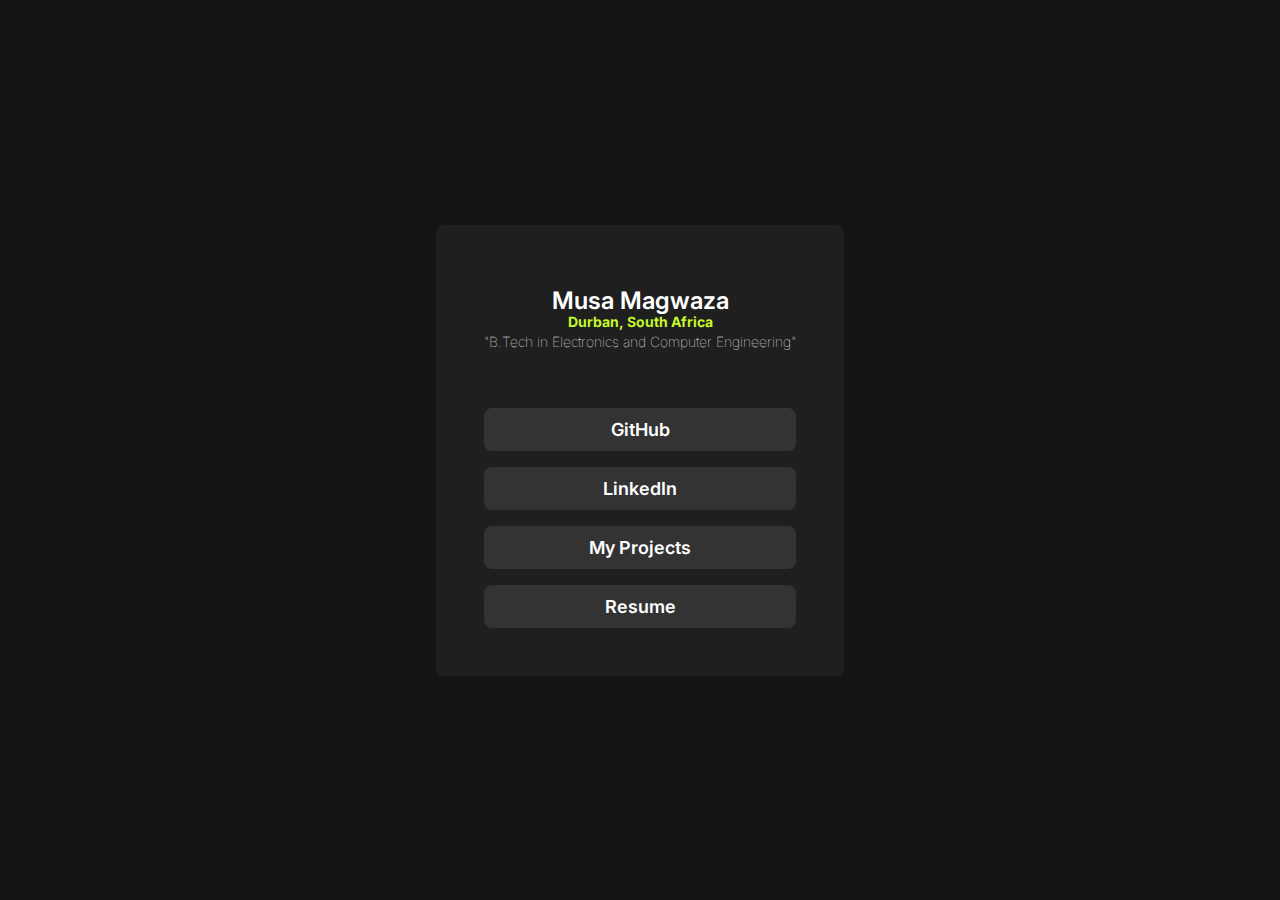
==== index.html @ a42a2da8 "modified css" ====
<!DOCTYPE html>
<html lang="en">
    <head>
        <meta charset="UTF-8">
        <meta name="viewport" content="width=device-width, initial-scale=1.0">
        <link rel="preconnect" href="https://fonts.googleapis.com">
        <link rel="preconnect" href="https://fonts.gstatic.com" crossorigin>
        <link href="https://fonts.googleapis.com/css2?family=Inter:ital,opsz,wght@0,14..32,100..900;1,14..32,100..900&display=swap" rel="stylesheet">

        <link rel="stylesheet" href="style.css">

        <title>Musa Magwaza</title>
    </head>
    <body class="bg-900">
        <div class="container | flex ai-c jc-c">
            <div class="card profile | bg-700">
                <div class="card__header profile__header | grid">
                    <div class="profile__img">
                        <img src="https://avatars.githubusercontent.com/u/65224007?v=4" alt="">
                    </div>

                    <div class="profile__description">
                        <h2 class="fs-600 fw-600">Musa Magwaza</h2>
                        <h3 class="fs-100 fc-lime">Durban, South Africa</h3>
                        <p class="fs-100 fw-100">"B.Tech in Electronics and Computer Engineering"</p>
                    </div>
                </div>

                <div class="card__body profile__links">
                    <ul class="card__list">
                        <li class="fs-500"><a href="https://github.com/itsmusa" class="profile__link fc-100">GitHub</a></li>
                        <li class="fs-500"><a href="https://www.linkedin.com/in/musamagwaza23/" target="_blank" class="profile__link fc-100">LinkedIn</a></li>
                        <li class="fs-500"><a href="./projects.html" class="profile__link fc-100">My Projects</a></li>
                        <li class="fs-500"><a href="" class="profile__link fc-100">Resume</a></li>
                    </ul>
                </div>
            </div>
        </div>
    </body>
</html>
---- style.css ----
:root {
    --color-900: hsl(0, 0%, 8%);
    --color-700: hsl(0, 0%, 12%);
    --color-400: hsl(0, 0%, 20%);
    --color-100: hsl(0, 0%, 100%);
    --color-lime: hsl(75, 94%, 57%);

    --fs-900: 2rem;
    --fs-600: 1.5rem;
    --fs-500: 1.125rem;
    --fs-400: 1rem;
    --fs-100: 0.875rem;

    --fw-700: 700;
    --fw-600: 600;
    --fw-500: 500;
    --fw-400: 400;
    --fw-100: 100;
}

*,
*::before,
*::after {
  box-sizing: border-box;
  margin: 0;
  padding: 0;
}

html {
    scroll-behavior: smooth;
}

ul, 
li {
    list-style: none;
}

body {
    min-height: 100vh;
    text-rendering: optimizeSpeed;
    font-family: 'Inter', sans-serif;
    line-height: 1.5;
    color: var(--color-100);
}

a {
    text-decoration: none;
    display: inline-block;
    font-weight: 600;
}

.link {
    color: var(--color-lime);
}

img, picture {
    display: block;
    max-width: 100%;
}

h1, h2, h3, h4,
button, input, label {
  line-height: 1;
}

hr {
    margin-bottom: 2rem;
}

.bg-900 { background: var(--color-900); }
.bg-700 { background: var(--color-700); }
.bg-400 { background: var(--color-400); }

.fc-100 { color: var(--color-100); }
.fc-lime { color: var(--color-lime); }

.fs-900 { font-size: var(--fs-900); }
.fs-600 { font-size: var(--fs-600); }
.fs-500 { font-size: var(--fs-500); }
.fs-400 { font-size: var(--fs-400); }
.fs-100 { font-size: var(--fs-100); }

.fw-600 { font-weight: var(--fw-600); }
.fw-500 { font-weight: var(--fw-500); }
.fw-400 { font-weight: var(--fw-400); }
.fw-100 { font-weight: var(--fw-100); }

.flex { display: flex; }
.ai-c { align-items: center; }
.jc-c { justify-content: center; }

.grid { display: grid; }

.br { border-radius: 0.5rem; }

.container {
    min-height: 100vh;
    padding: 2rem;
}

.card {
    min-width: 300px;
    width: fit-content;
    max-width: 960px;
    padding: 3em;
    border-radius: 0.5rem;

    & .card__body li {
        padding: 0.5rem;
        background: var(--color-400);
        border-radius: 0.5rem;

        &:not(:last-child) {
            margin-bottom: 1rem;
        }
    }

    &.projects {
        padding: 1rem;

        & h1 {
            margin-bottom: 2rem;
        }
        & h2 {
            margin-bottom: 1rem;
        }
    }
}

.profile {
    & .profile__header {
        justify-items: center;
        margin-bottom: 3.5rem;
    }

    & .profile__img {
        width: 5rem;
        margin-bottom: 1rem;

        & img {
            border-radius: 100%;
        }
    }

    & .profile__description {
        text-align: center;

        & :not(:last-child) {
            margin-bottom: 0.125rem;
        }
    }

    & .profile__links li {
        text-align: center;
        cursor: pointer;
        transition: 0.5s ease;
    }

    & .profile__links li:hover {
        background-color: hsl(75, 94%, 57%);
    }

    & .profile__link {
        width: 100%;
    }
}
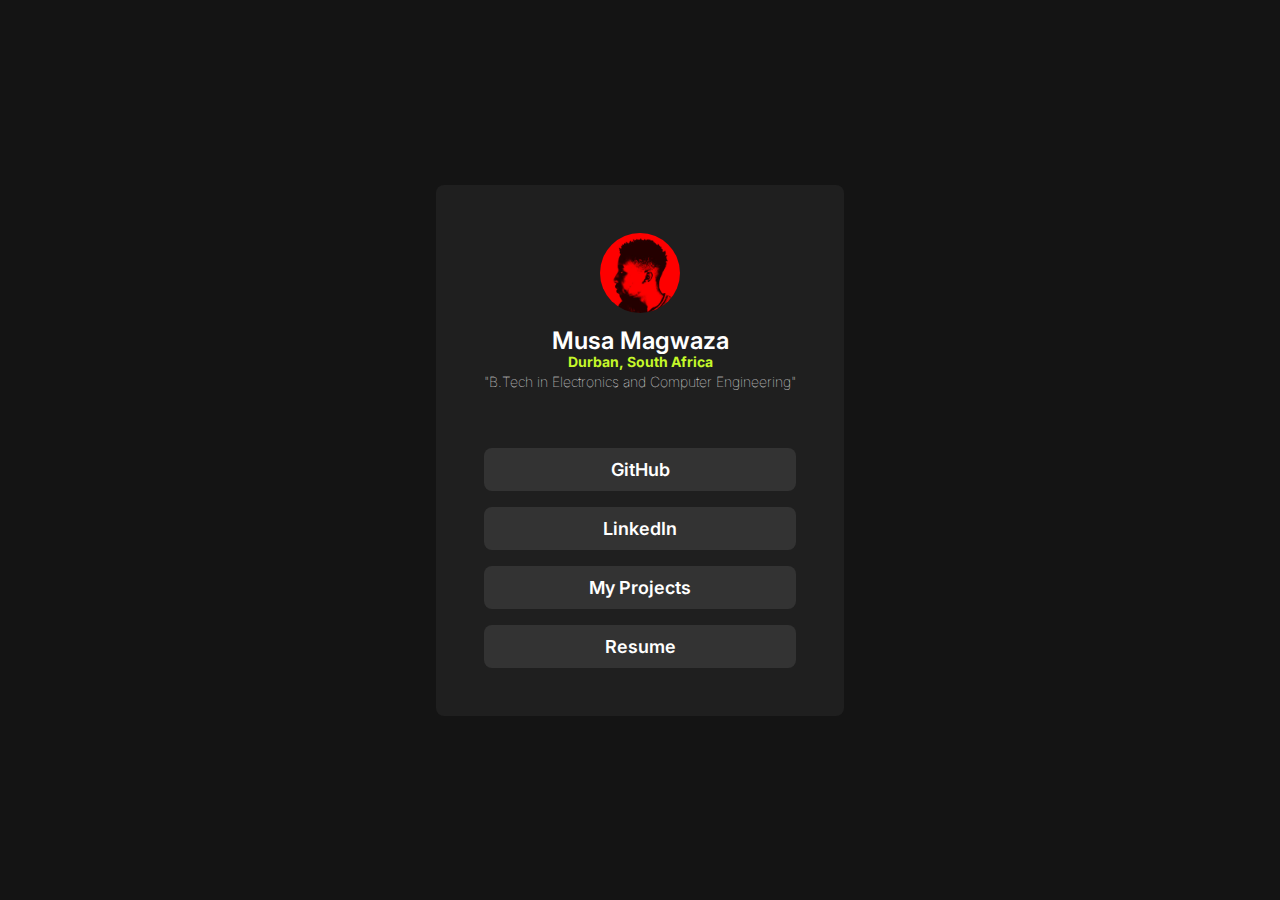
==== commit 9cf6e280: "modified the app" ====
--- a/index.html
+++ b/index.html
@@ -13,25 +13,25 @@
     </head>
     <body class="bg-900">
         <div class="container | flex ai-c jc-c">
-            <div class="card profile | bg-700">
-                <div class="card__header profile__header | grid">
-                    <div class="profile__img">
-                        <img src="https://avatars.githubusercontent.com/u/65224007?v=4" alt="">
+            <div class="card | bg-700">
+                <div class="card__header | grid">
+                    <div class="header__img">
+                        <img class="radius" src="./images/face.jpg" alt="">
                     </div>
 
-                    <div class="profile__description">
+                    <div class="card__description">
                         <h2 class="fs-600 fw-600">Musa Magwaza</h2>
                         <h3 class="fs-100 fc-lime">Durban, South Africa</h3>
                         <p class="fs-100 fw-100">"B.Tech in Electronics and Computer Engineering"</p>
                     </div>
                 </div>
 
-                <div class="card__body profile__links">
+                <div class="card__body">
                     <ul class="card__list">
-                        <li class="fs-500"><a href="https://github.com/itsmusa" class="profile__link fc-100">GitHub</a></li>
-                        <li class="fs-500"><a href="https://www.linkedin.com/in/musamagwaza23/" target="_blank" class="profile__link fc-100">LinkedIn</a></li>
-                        <li class="fs-500"><a href="./projects.html" class="profile__link fc-100">My Projects</a></li>
-                        <li class="fs-500"><a href="" class="profile__link fc-100">Resume</a></li>
+                        <li class="fs-500"><a href="https://github.com/itsmusa" class="link fc-100">GitHub</a></li>
+                        <li class="fs-500"><a href="https://www.linkedin.com/in/musamagwaza23/" target="_blank" class="link fc-100">LinkedIn</a></li>
+                        <li class="fs-500"><a href="./projects.html" class="link fc-100">My Projects</a></li>
+                        <li class="fs-500"><a href="" class="link fc-100">Resume</a></li>
                     </ul>
                 </div>
             </div>
--- a/style.css
+++ b/style.css
@@ -93,6 +93,8 @@
 
 .br { border-radius: 0.5rem; }
 
+.radius { border-radius: 100%;}
+
 .container {
     min-height: 100vh;
     padding: 2rem;
@@ -105,44 +107,17 @@
     padding: 3em;
     border-radius: 0.5rem;
 
-    & .card__body li {
-        padding: 0.5rem;
-        background: var(--color-400);
-        border-radius: 0.5rem;
-
-        &:not(:last-child) {
-            margin-bottom: 1rem;
-        }
-    }
-
-    &.projects {
-        padding: 1rem;
-
-        & h1 {
-            margin-bottom: 2rem;
-        }
-        & h2 {
-            margin-bottom: 1rem;
-        }
-    }
-}
-
-.profile {
-    & .profile__header {
+    & .card__header {
         justify-items: center;
         margin-bottom: 3.5rem;
     }
 
-    & .profile__img {
+    & .header__img {
         width: 5rem;
         margin-bottom: 1rem;
-
-        & img {
-            border-radius: 100%;
-        }
     }
 
-    & .profile__description {
+    & .card__description {
         text-align: center;
 
         & :not(:last-child) {
@@ -150,17 +125,24 @@
         }
     }
 
-    & .profile__links li {
+    & .card__list li {
+        padding: 0.5rem 1rem;
+        background: var(--color-400);
+        border-radius: 0.5rem;
         text-align: center;
         cursor: pointer;
         transition: 0.5s ease;
+
+        &:not(:last-child) {
+            margin-bottom: 1rem;
+        }
+
+        &:hover {
+            background-color: var(--color-lime);
+        }
     }
 
-    & .profile__links li:hover {
-        background-color: hsl(75, 94%, 57%);
-    }
-
-    & .profile__link {
+    & .link {
         width: 100%;
     }
 }
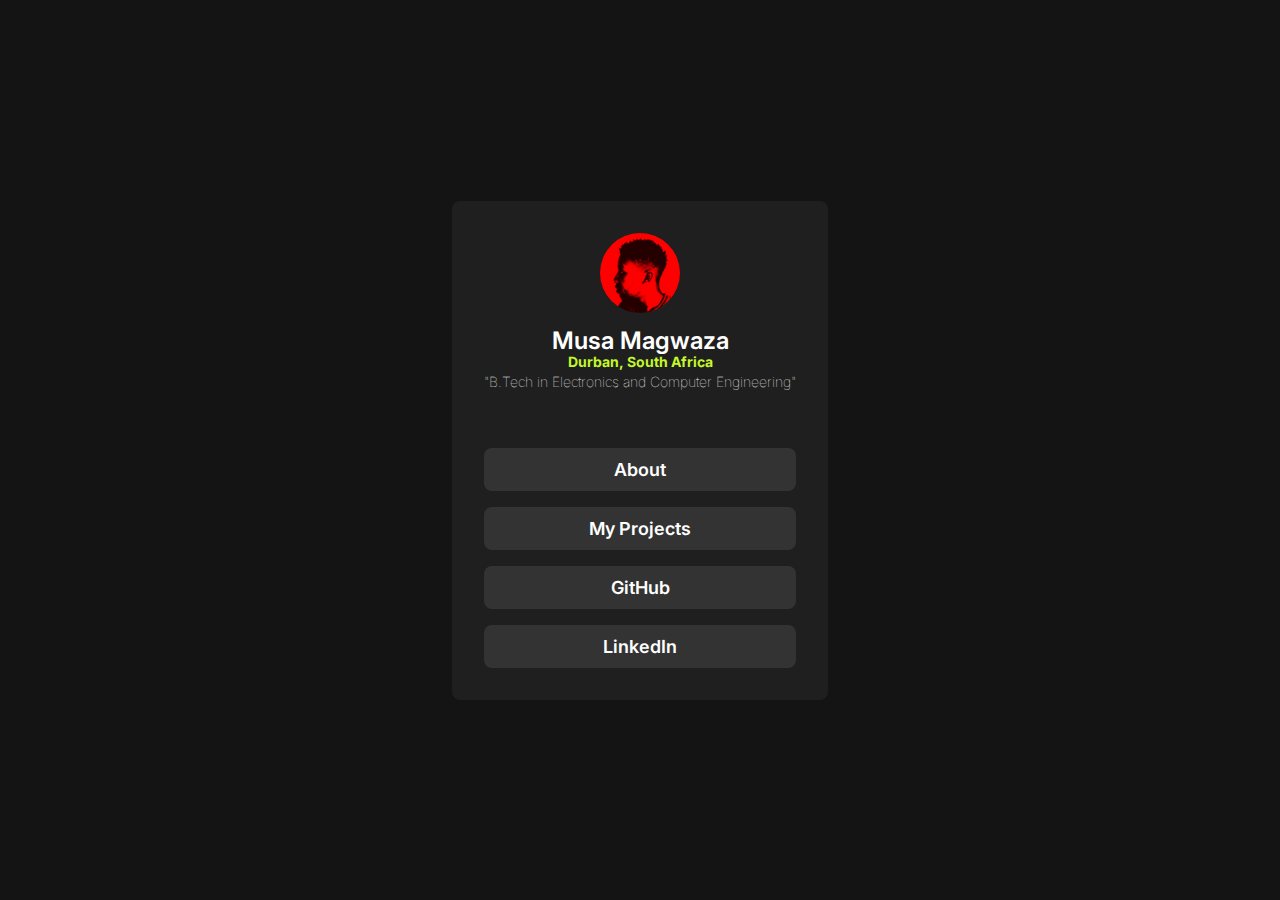
==== commit 8fdf87b3: "push" ====
--- a/index.html
+++ b/index.html
@@ -7,16 +7,16 @@
         <link rel="preconnect" href="https://fonts.gstatic.com" crossorigin>
         <link href="https://fonts.googleapis.com/css2?family=Inter:ital,opsz,wght@0,14..32,100..900;1,14..32,100..900&display=swap" rel="stylesheet">
 
-        <link rel="stylesheet" href="style.css">
+        <link rel="stylesheet" href="./css/style.css">
 
         <title>Musa Magwaza</title>
     </head>
-    <body class="bg-900">
-        <div class="container | flex ai-c jc-c">
+    <body class="">
+        <main class="container">
             <div class="card | bg-700">
                 <div class="card__header | grid">
                     <div class="header__img">
-                        <img class="radius" src="./images/face.jpg" alt="">
+                        <img class="radius" src="./assets/face.jpg" alt="">
                     </div>
 
                     <div class="card__description">
@@ -27,14 +27,34 @@
                 </div>
 
                 <div class="card__body">
-                    <ul class="card__list">
-                        <li class="fs-500"><a href="https://github.com/itsmusa" class="link fc-100">GitHub</a></li>
-                        <li class="fs-500"><a href="https://www.linkedin.com/in/musamagwaza23/" target="_blank" class="link fc-100">LinkedIn</a></li>
-                        <li class="fs-500"><a href="./projects.html" class="link fc-100">My Projects</a></li>
-                        <li class="fs-500"><a href="" class="link fc-100">Resume</a></li>
+                    <ul class="list">
+                        <li class="link fw-600"><a href="" class="fc-100" data-link>About</a></li>
+                        <li class="link fw-600"><a href="./projects.html" class="fc-100">My Projects</a></li>
+                        <li class="link fw-600"><a href="https://github.com/itsmusa" class="fc-100">GitHub</a></li>
+                        <li class="link fw-600"><a href="https://www.linkedin.com/in/musamagwaza23/" target="_blank" class="fc-100">LinkedIn</a></li>
                     </ul>
                 </div>
             </div>
+        </main>
+
+        <div class="modal" id="modal">
+            <div class="modal__container">
+                <button class="modal__closeBtn" id="closeModal" onclick="closeModal()"><img src="./assets/close.png" alt=""></button>
+                <div class="modal__content" id="modalContent">
+                    <h2>About Me</h2>
+                    <br>
+                    <p>Lorem, ipsum dolor sit amet consectetur adipisicing elit. Tempore excepturi ea dolorem dolores similique aut eveniet repellat animi sed atque.</p>
+                    <p>Lorem, ipsum dolor sit amet consectetur adipisicing elit. Tempore excepturi ea dolorem dolores similique aut eveniet repellat animi sed atque.</p>
+                    <br>
+                    <p>Lorem, ipsum dolor sit amet consectetur adipisicing elit. Tempore excepturi ea dolorem dolores similique aut eveniet repellat animi sed atque.</p>
+                    <p>Lorem, ipsum dolor sit amet consectetur adipisicing elit. Tempore excepturi ea dolorem dolores similique aut eveniet repellat animi sed atque.</p>
+                    <br>
+                    <p>Lorem ipsum dolor sit amet consectetur adipisicing elit. Corrupti reprehenderit perspiciatis nam iusto ullam placeat deserunt mollitia amet voluptatibus laboriosam? Quo architecto nihil fuga tempore voluptas officiis voluptatum culpa iusto!</p>
+                </div>
+            </div>
         </div>
+
+        <script src="./js/index.js"></script>
+        <script src="./js/modal.js"></script>
     </body>
 </html>
--- a/css/style.css
+++ b/css/style.css
@@ -0,0 +1,6 @@
+@import url('./global/boilerplate.css');
+@import url('./global/links.css');
+
+@import url('./components/list.css');
+@import url('./components/card.css');
+@import url('./components/modal.css');
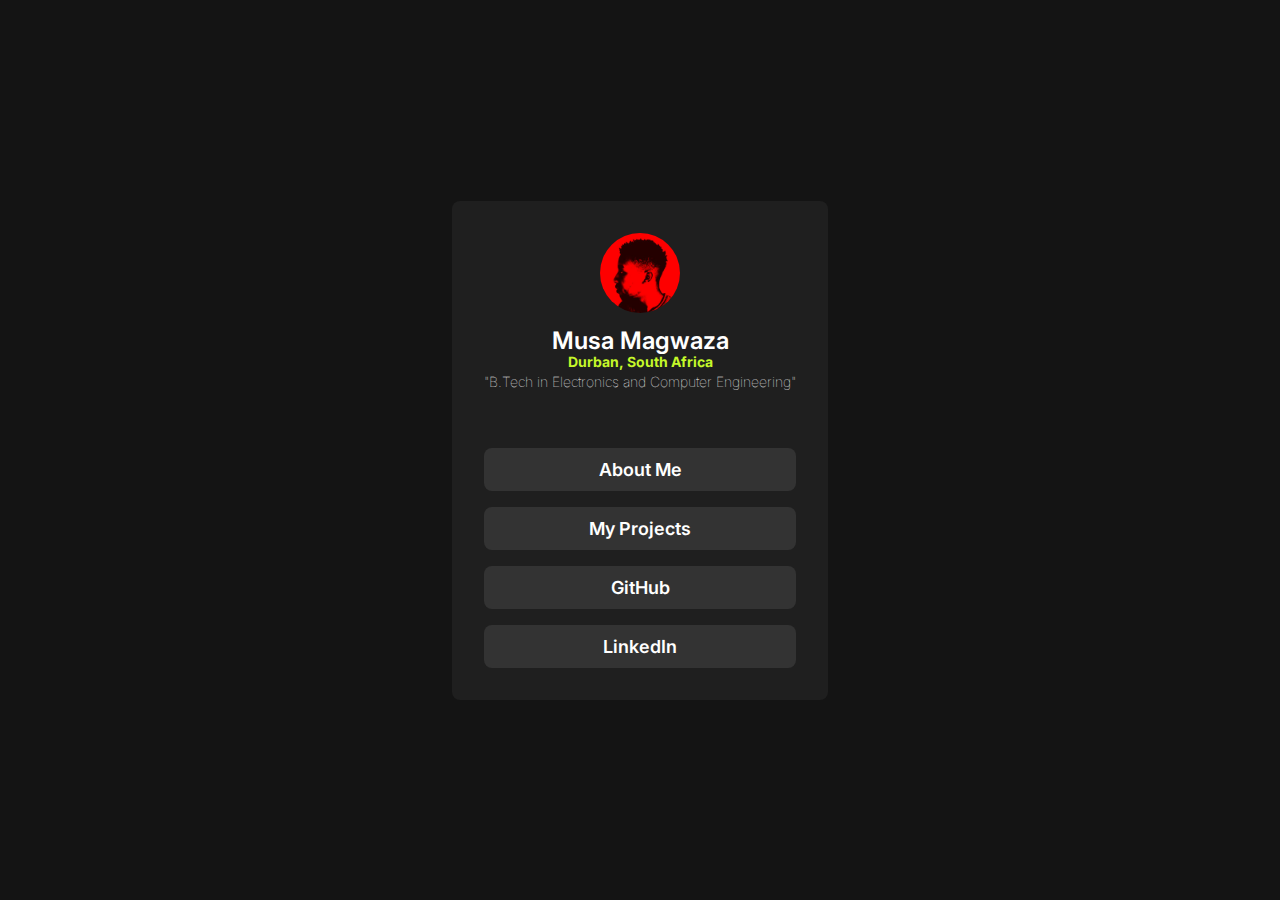
==== commit 3f14a83b: "updated about" ====
--- a/index.html
+++ b/index.html
@@ -16,7 +16,7 @@
             <div class="card | bg-700">
                 <div class="card__header | grid">
                     <div class="header__img">
-                        <img class="radius" src="./assets/face.jpg" alt="">
+                        <img class="radius" src="./images/face.jpg" alt="">
                     </div>
 
                     <div class="card__description">
@@ -28,7 +28,7 @@
 
                 <div class="card__body">
                     <ul class="list">
-                        <li class="link fw-600"><a href="" class="fc-100" data-link>About</a></li>
+                        <li class="link fw-600"><a href="" class="fc-100" data-link>About Me</a></li>
                         <li class="link fw-600"><a href="./projects.html" class="fc-100">My Projects</a></li>
                         <li class="link fw-600"><a href="https://github.com/itsmusa" class="fc-100">GitHub</a></li>
                         <li class="link fw-600"><a href="https://www.linkedin.com/in/musamagwaza23/" target="_blank" class="fc-100">LinkedIn</a></li>
@@ -39,17 +39,58 @@
 
         <div class="modal" id="modal">
             <div class="modal__container">
-                <button class="modal__closeBtn" id="closeModal" onclick="closeModal()"><img src="./assets/close.png" alt=""></button>
+                <button class="modal__closeBtn" id="closeModal" onclick="closeModal()"><img src="./images/close.png" alt=""></button>
                 <div class="modal__content" id="modalContent">
                     <h2>About Me</h2>
+                    <p>I'm Musa Magwaza, a final-year Electronics and Computer Engineering student at Durban University of Technology. I'm passionate about tinkering with electronics, coding, and continually expanding my engineering skill set.</p>
                     <br>
-                    <p>Lorem, ipsum dolor sit amet consectetur adipisicing elit. Tempore excepturi ea dolorem dolores similique aut eveniet repellat animi sed atque.</p>
-                    <p>Lorem, ipsum dolor sit amet consectetur adipisicing elit. Tempore excepturi ea dolorem dolores similique aut eveniet repellat animi sed atque.</p>
+                    <p>My journey as a tech enthusiast began with a curiosity for how things work, which quickly grew into a love for hands-on projects. I'm self-motivated to learn and teach myself the skills necessary to tackle both personal and professional challenges. From designing circuits to coding complex solutions, I thrive on ambitious projects that push the boundaries of what I know and allow me to grow.</p>
                     <br>
-                    <p>Lorem, ipsum dolor sit amet consectetur adipisicing elit. Tempore excepturi ea dolorem dolores similique aut eveniet repellat animi sed atque.</p>
-                    <p>Lorem, ipsum dolor sit amet consectetur adipisicing elit. Tempore excepturi ea dolorem dolores similique aut eveniet repellat animi sed atque.</p>
+                    <p>Check out my <a class="href" href="./projects.html">Projects</a></p>
                     <br>
-                    <p>Lorem ipsum dolor sit amet consectetur adipisicing elit. Corrupti reprehenderit perspiciatis nam iusto ullam placeat deserunt mollitia amet voluptatibus laboriosam? Quo architecto nihil fuga tempore voluptas officiis voluptatum culpa iusto!</p>
+                    <h2>Skills</h2>
+                    <ul class="dotted-list">
+                        <li><strong>Electronics: </strong>Circuit Design, Microcontrollers (Arduino, Raspberry Pi), PCB Design</li>
+                        <li><strong>Programming: </strong>Python, C++, JavaScript, MATLAB</li>
+                        <li><strong>Engineering Tools: </strong>Multisim</li>
+                        <li><strong>Other Skills: </strong>Problem-Solving, Self-Learning, Team Collaboration</li>
+                    </ul>
+                    <br>
+                    <h2>Interests</h2>
+                    <p>When I’m not immersed in engineering, I enjoy:</p>
+                    <ul class="dotted-list">
+                        <li>Experimenting with DIY electronics projects</li>
+                        <li>Exploring new tech trends and innovative solutions</li>
+                        <li>Sharing knowledge and collaborating on community projects</li>
+                        <li>Competing in engineering challenges and hackathons</li>
+                    </ul>
+                    <br>
+                    <h2>Connect with me</h2>
+                    <ul class="socials">
+                        <li>
+                            <a href="https://github.com/itsmusa" target="_blank">
+                                <svg width="50px" viewBox="0 0 20 20" version="1.1" xmlns="http://www.w3.org/2000/svg" xmlns:xlink="http://www.w3.org/1999/xlink">
+                                    <g id="Page-1" stroke="none" stroke-width="1" fill="none" fill-rule="evenodd">
+                                        <g id="Dribbble-Light-Preview" transform="translate(-140.000000, -7559.000000)" fill="#000000">
+                                            <g id="icons" transform="translate(56.000000, 160.000000)">
+                                                <path d="M94,7399 C99.523,7399 104,7403.59 104,7409.253 C104,7413.782 101.138,7417.624 97.167,7418.981 C96.66,7419.082 96.48,7418.762 96.48,7418.489 C96.48,7418.151 96.492,7417.047 96.492,7415.675 C96.492,7414.719 96.172,7414.095 95.813,7413.777 C98.04,7413.523 100.38,7412.656 100.38,7408.718 C100.38,7407.598 99.992,7406.684 99.35,7405.966 C99.454,7405.707 99.797,7404.664 99.252,7403.252 C99.252,7403.252 98.414,7402.977 96.505,7404.303 C95.706,7404.076 94.85,7403.962 94,7403.958 C93.15,7403.962 92.295,7404.076 91.497,7404.303 C89.586,7402.977 88.746,7403.252 88.746,7403.252 C88.203,7404.664 88.546,7405.707 88.649,7405.966 C88.01,7406.684 87.619,7407.598 87.619,7408.718 C87.619,7412.646 89.954,7413.526 92.175,7413.785 C91.889,7414.041 91.63,7414.493 91.54,7415.156 C90.97,7415.418 89.522,7415.871 88.63,7414.304 C88.63,7414.304 88.101,7413.319 87.097,7413.247 C87.097,7413.247 86.122,7413.234 87.029,7413.87 C87.029,7413.87 87.684,7414.185 88.139,7415.37 C88.139,7415.37 88.726,7417.2 91.508,7416.58 C91.513,7417.437 91.522,7418.245 91.522,7418.489 C91.522,7418.76 91.338,7419.077 90.839,7418.982 C86.865,7417.627 84,7413.783 84,7409.253 C84,7403.59 88.478,7399 94,7399" id="github-[#142]" fill="#fff"/>
+                                            </g>
+                                        </g>
+                                    </g>
+                                </svg>
+                            </a>
+                        </li>
+                        <li>
+                            <a href="https://www.linkedin.com/in/musamagwaza23/" target="_blank">
+                                <svg width="50px" viewBox="0 0 20 20" xmlns="http://www.w3.org/2000/svg">
+                                    <rect x="0" fill="none" width="20" height="20"/>
+                                    <g>
+                                        <path d="M2.5 18h3V6.9h-3V18zM4 2c-1 0-1.8.8-1.8 1.8S3 5.6 4 5.6s1.8-.8 1.8-1.8S5 2 4 2zm6.6 6.6V6.9h-3V18h3v-5.7c0-3.2 4.1-3.4 4.1 0V18h3v-6.8c0-5.4-5.7-5.2-7.1-2.6z" fill="#fff"/>
+                                    </g>
+                                </svg>
+                            </a>
+                        </li>
+                    </ul>
                 </div>
             </div>
         </div>
